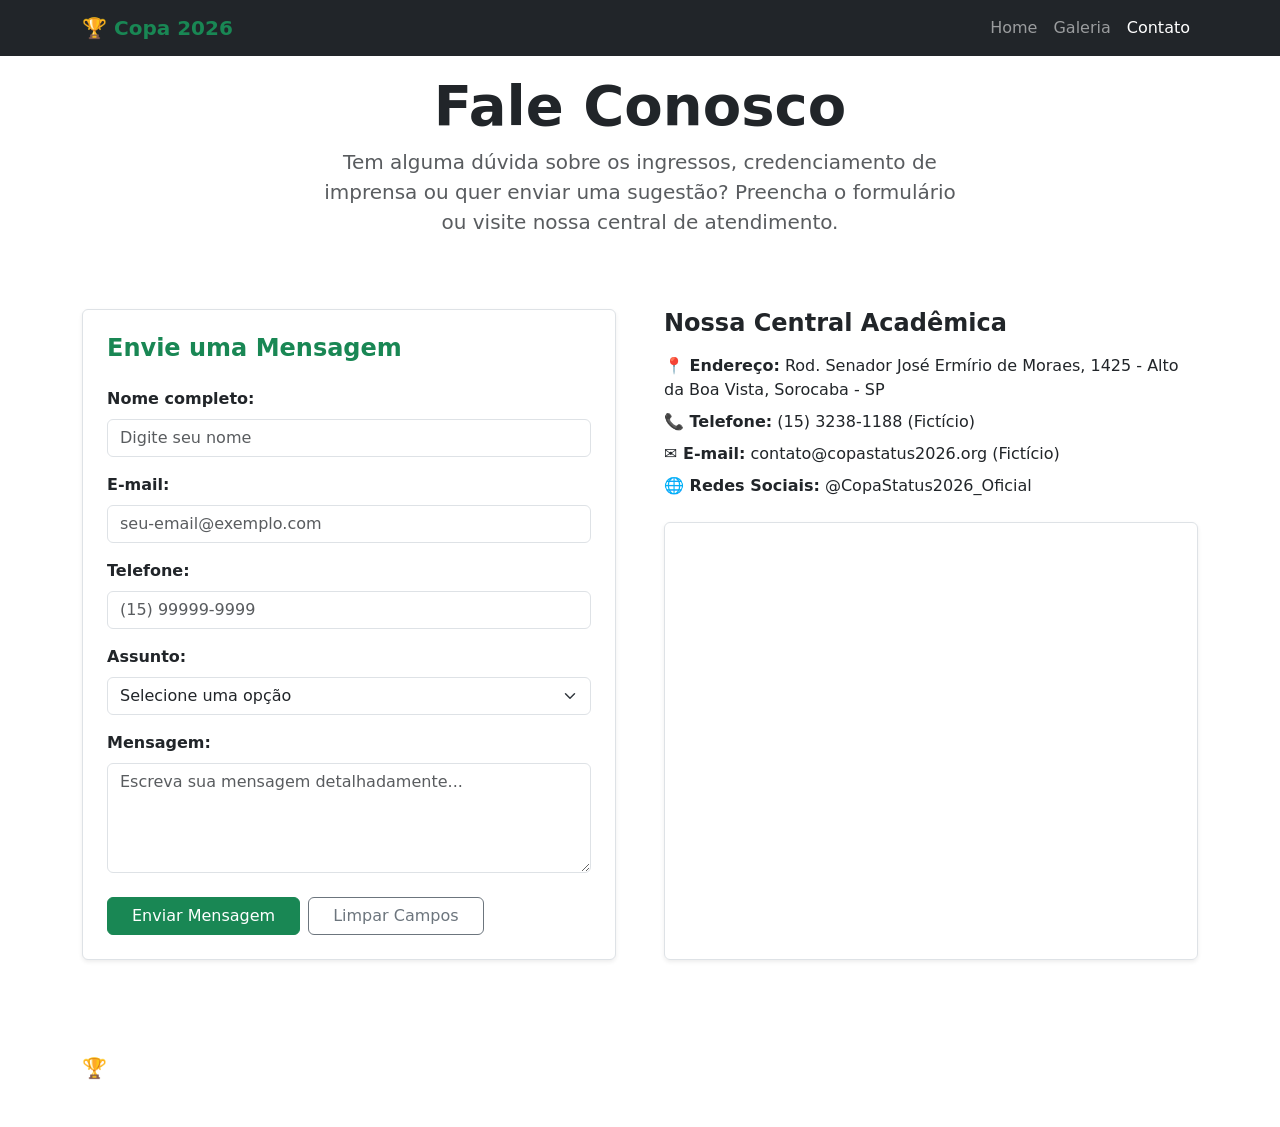
==== contato.html @ c5f3bcd2 "Criacao da pagina de Contato com Formulario validado e Mapa" ====
<!--
AF - Avaliação Final - Linguagens de Programação
Tema do Projeto: Copa do Mundo 2026
Aluno 1: André Borges - RA: 250898
Aluno 2: Luiz Amaral - RA: 251676
Professor: Abimael de Oliveira
Data de entrega: 07/06
-->
<!DOCTYPE html>
<html lang="pt-br">
<head>
    <meta charset="UTF-8">
    <meta name="viewport" content="width=device-width, initial-scale=1.0">
    <title>Copa do Mundo 2026 | Contato</title>

    <link href="https://cdn.jsdelivr.net/npm/bootstrap@5.3.3/dist/css/bootstrap.min.css" rel="stylesheet">

    <link rel="stylesheet" href="./css/style.css">
</head>
<body>

    <header>
        <nav class="navbar navbar-expand-lg navbar-dark bg-dark fixed-top">
            <div class="container">
                <a class="navbar-brand fw-bold text-success" href="index.html">🏆 Copa 2026</a>
                
                <button class="navbar-toggler" type="button" data-bs-toggle="collapse" data-bs-target="#menuPrincipal" aria-controls="menuPrincipal" aria-expanded="false" aria-label="Toggle navigation">
                    <span class="navbar-toggler-icon"></span>
                </button>

                <div class="collapse navbar-collapse" id="menuPrincipal">
                    <ul class="navbar-nav ms-auto mb-2 mb-lg-0">
                        <li class="nav-item">
                            <a class="nav-link" href="index.html">Home</a>
                        </li>
                        <li class="nav-item">
                            <a class="nav-link" href="galeria.html">Galeria</a>
                        </li>
                        <li class="nav-item">
                            <a class="nav-link active" aria-current="page" href="contato.html">Contato</a>
                        </li>
                    </ul>
                </div>
            </div>
        </nav>
    </header>

    <main class="container py-5">
        
        <section class="text-center my-4">
            <h1 class="fw-bold display-4 titulo-gradiente">Fale Conosco</h1>
            <p class="lead text-muted mx-auto" style="max-width: 650px;">
                Tem alguma dúvida sobre os ingressos, credenciamento de imprensa ou quer enviar uma sugestão? Preencha o formulário ou visite nossa central de atendimento.
            </p>
        </section>

        <section class="row g-5 mt-2">
            
            <article class="col-lg-6">
                <div class="bg-white p-4 rounded shadow-sm border">
                    <h2 class="h4 fw-bold mb-4 text-success">Envie uma Mensagem</h2>
                    
                    <form class="form-contato" id="formContato" action="#" method="post">
                        
                        <div class="mb-3">
                            <label for="nome" class="form-label fw-semibold">Nome completo:</label>
                            <input type="text" id="nome" name="nome" class="form-control" placeholder="Digite seu nome" required>
                        </div>

                        <div class="mb-3">
                            <label for="email" class="form-label fw-semibold">E-mail:</label>
                            <input type="email" id="email" name="email" class="form-control" placeholder="seu-email@exemplo.com" required>
                        </div>

                        <div class="mb-3">
                            <label for="telefone" class="form-label fw-semibold">Telefone:</label>
                            <input type="tel" id="telefone" name="telefone" class="form-control" placeholder="(15) 99999-9999" pattern="\[0-9]{2}\ \s[0-9]{4,5}-[0-9]{4}">
                        </div>

                        <div class="mb-3">
                            <label for="assunto" class="form-label fw-semibold">Assunto:</label>
                            <select id="assunto" name="assunto" class="form-select" required>
                                <option value="">Selecione uma opção</option>
                                <option value="ingressos">Dúvidas sobre Ingressos</option>
                                <option value="imprensa">Credenciamento de Imprensa</option>
                                <option value="suporte">Suporte Técnico do App</option>
                                <option value="parceria">Parcerias Comerciais</option>
                            </select>
                        </div>

                        <div class="mb-3">
                            <label for="mensagem" class="form-label fw-semibold">Mensagem:</label>
                            <textarea id="mensagem" name="mensagem" class="form-control" rows="4" placeholder="Escreva sua mensagem detalhadamente..." required></textarea>
                        </div>

                        <div class="d-grid gap-2 d-md-flex justify-content-md-start pt-2">
                            <button type="submit" class="btn btn-success px-4 btn-gradiente">Enviar Mensagem</button>
                            <button type="reset" class="btn btn-outline-secondary px-4">Limpar Campos</button>
                        </div>
                    </form>
                </div>
            </article>

            <article class="col-lg-6 d-flex flex-column justify-content-between">
                
                <div class="mb-4 text-contato-bloco">
                    <h2 class="h4 fw-bold mb-3">Nossa Central Acadêmica</h2>
                    <p class="mb-2"><strong>📍 Endereço:</strong> Rod. Senador José Ermírio de Moraes, 1425 - Alto da Boa Vista, Sorocaba - SP</p>
                    <p class="mb-2"><strong>📞 Telefone:</strong> (15) 3238-1188 (Fictício)</p>
                    <p class="mb-2"><strong>✉ E-mail:</strong> contato@copastatus2026.org (Fictício)</p>
                    <p class="mb-0"><strong>🌐 Redes Sociais:</strong> @CopaStatus2026_Oficial</p>
                </div>

                <div class="w-100 flex-grow-1 border rounded shadow-sm overflow-hidden" style="min-height: 300px;">
                    <iframe 
                        src="https://www.google.com/maps/embed?pb=!1m18!1m12!1m3!1d3659.8510884666327!2d-47.427771723788734!3d-23.465839258079257!2m3!1f0!2f0!3f0!3m2!1i1024!2i768!4f13.1!3m3!1m2!1s0x94c5f50f28dfb84b%3A0x8e874ec2614e5a95!2sFACENS%20-%20Centro%20Universit%C3%A1rio%20Facens!5e0!3m2!1spt-BR!2sbr!4v1717790000000!5m2!1spt-BR!2sbr" 
                        width="100%" 
                        height="100%" 
                        style="border:0; min-height: 320px;" 
                        allowfullscreen="" 
                        loading="lazy">
                    </iframe>
                </div>
                
            </article>

        </section>
    </main>

    <footer class="rodape mt-5">
        <div class="container text-center">
            <div class="row align-items-center">
                <div class="col-md-6 text-md-start mb-3 mb-md-0 flex-rodape-info">
                    <h5 class="fw-bold mb-1 text-white">🏆 Copa do Mundo 2026</h5>
                    <p class="small text-white-50 m-0">Projeto desenvolvido para a AF - Linguagens de Programação.</p>
                    <p class="small text-white-50 m-0">Curso: Análise e Desenvolvimento de Sistemas – ADS (Facens)</p>
                </div>
                <div class="col-md-6 text-md-end">
                    <p class="small text-white-50 m-0"><strong>Aluno 1:</strong> André Borges - RA: XXXXX</p>
                    <p class="small text-white-50 m-0"><strong>Aluno 2:</strong> Nome Completo - RA: XXXXX</p>
                    <p class="small text-white-50 mt-2 m-0">© 2026 - Trabalho Acadêmico Sem Fins Comerciais.</p>
                </div>
            </div>
        </div>
    </footer>

    <script src="https://cdn.jsdelivr.net/npm/bootstrap@5.3.3/dist/js/bootstrap.bundle.min.js"></script>

    <script src="./js/script.js"></script>
</body>
</html>
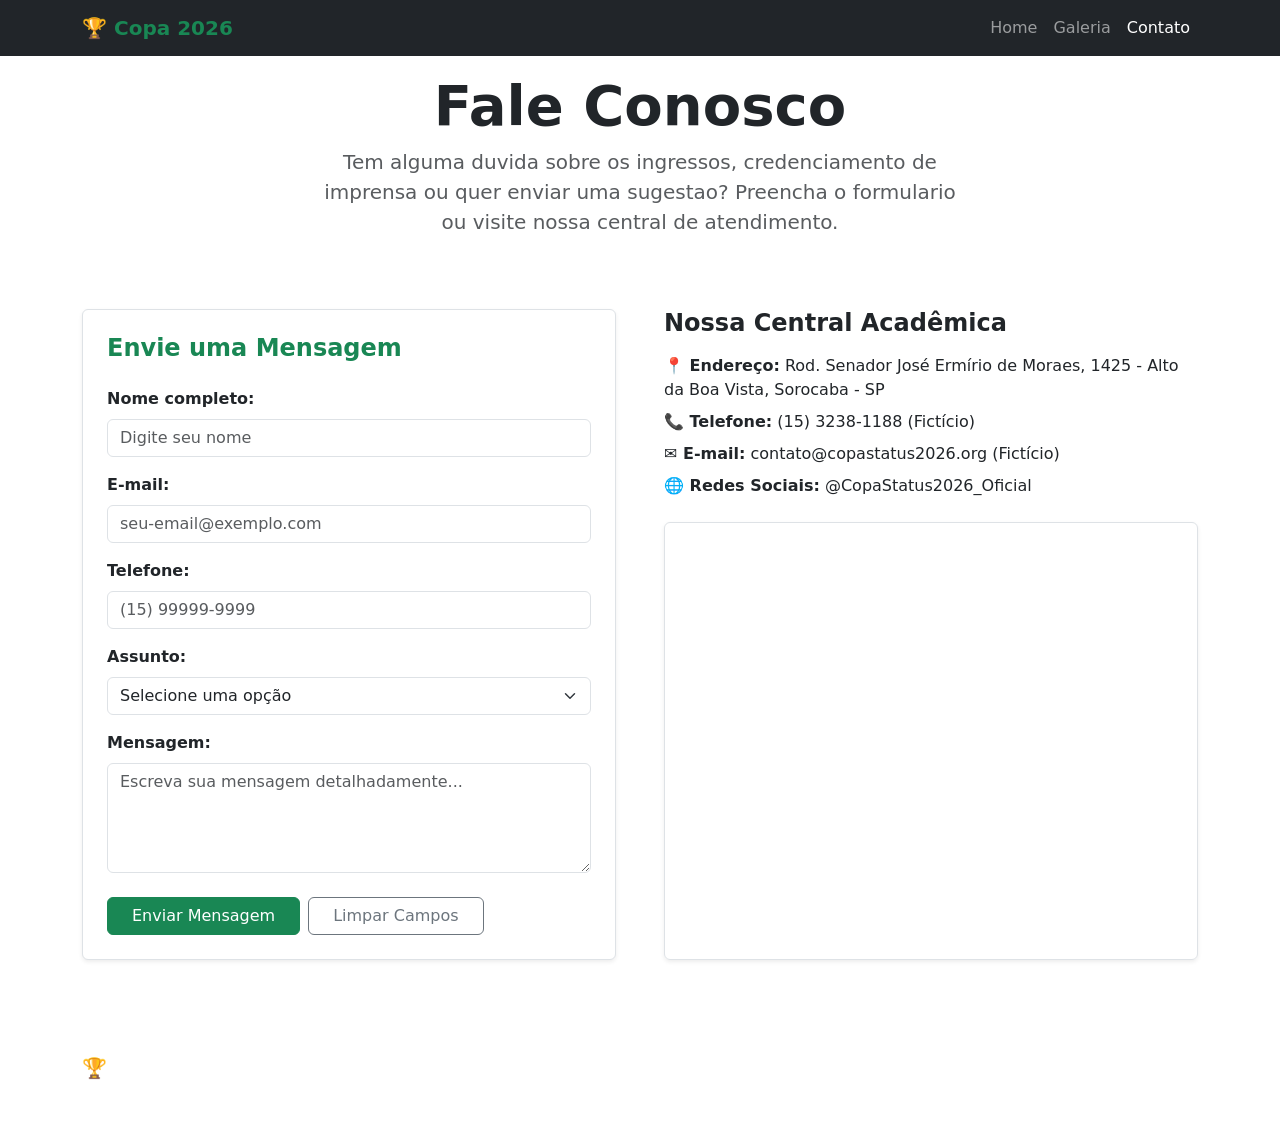
==== commit 5f0ceb7f: "pagina de contato atualizada com o mapa da facens" ====
--- a/contato.html
+++ b/contato.html
@@ -14,7 +14,6 @@
     <title>Copa do Mundo 2026 | Contato</title>
 
     <link href="https://cdn.jsdelivr.net/npm/bootstrap@5.3.3/dist/css/bootstrap.min.css" rel="stylesheet">
-
     <link rel="stylesheet" href="./css/style.css">
 </head>
 <body>
@@ -50,7 +49,7 @@
         <section class="text-center my-4">
             <h1 class="fw-bold display-4 titulo-gradiente">Fale Conosco</h1>
             <p class="lead text-muted mx-auto" style="max-width: 650px;">
-                Tem alguma dúvida sobre os ingressos, credenciamento de imprensa ou quer enviar uma sugestão? Preencha o formulário ou visite nossa central de atendimento.
+                Tem alguma duvida sobre os ingressos, credenciamento de imprensa ou quer enviar uma sugestao? Preencha o formulario ou visite nossa central de atendimento.
             </p>
         </section>
 
@@ -111,6 +110,7 @@
                     <p class="mb-0"><strong>🌐 Redes Sociais:</strong> @CopaStatus2026_Oficial</p>
                 </div>
 
+                <!-- mapa do google obrigatorio mostrando a facens -->
                 <div class="w-100 flex-grow-1 border rounded shadow-sm overflow-hidden" style="min-height: 300px;">
                     <iframe 
                         src="https://www.google.com/maps/embed?pb=!1m18!1m12!1m3!1d3659.8510884666327!2d-47.427771723788734!3d-23.465839258079257!2m3!1f0!2f0!3f0!3m2!1i1024!2i768!4f13.1!3m3!1m2!1s0x94c5f50f28dfb84b%3A0x8e874ec2614e5a95!2sFACENS%20-%20Centro%20Universit%C3%A1rio%20Facens!5e0!3m2!1spt-BR!2sbr!4v1717790000000!5m2!1spt-BR!2sbr" 
@@ -145,7 +145,6 @@
     </footer>
 
     <script src="https://cdn.jsdelivr.net/npm/bootstrap@5.3.3/dist/js/bootstrap.bundle.min.js"></script>
-
     <script src="./js/script.js"></script>
 </body>
 </html>
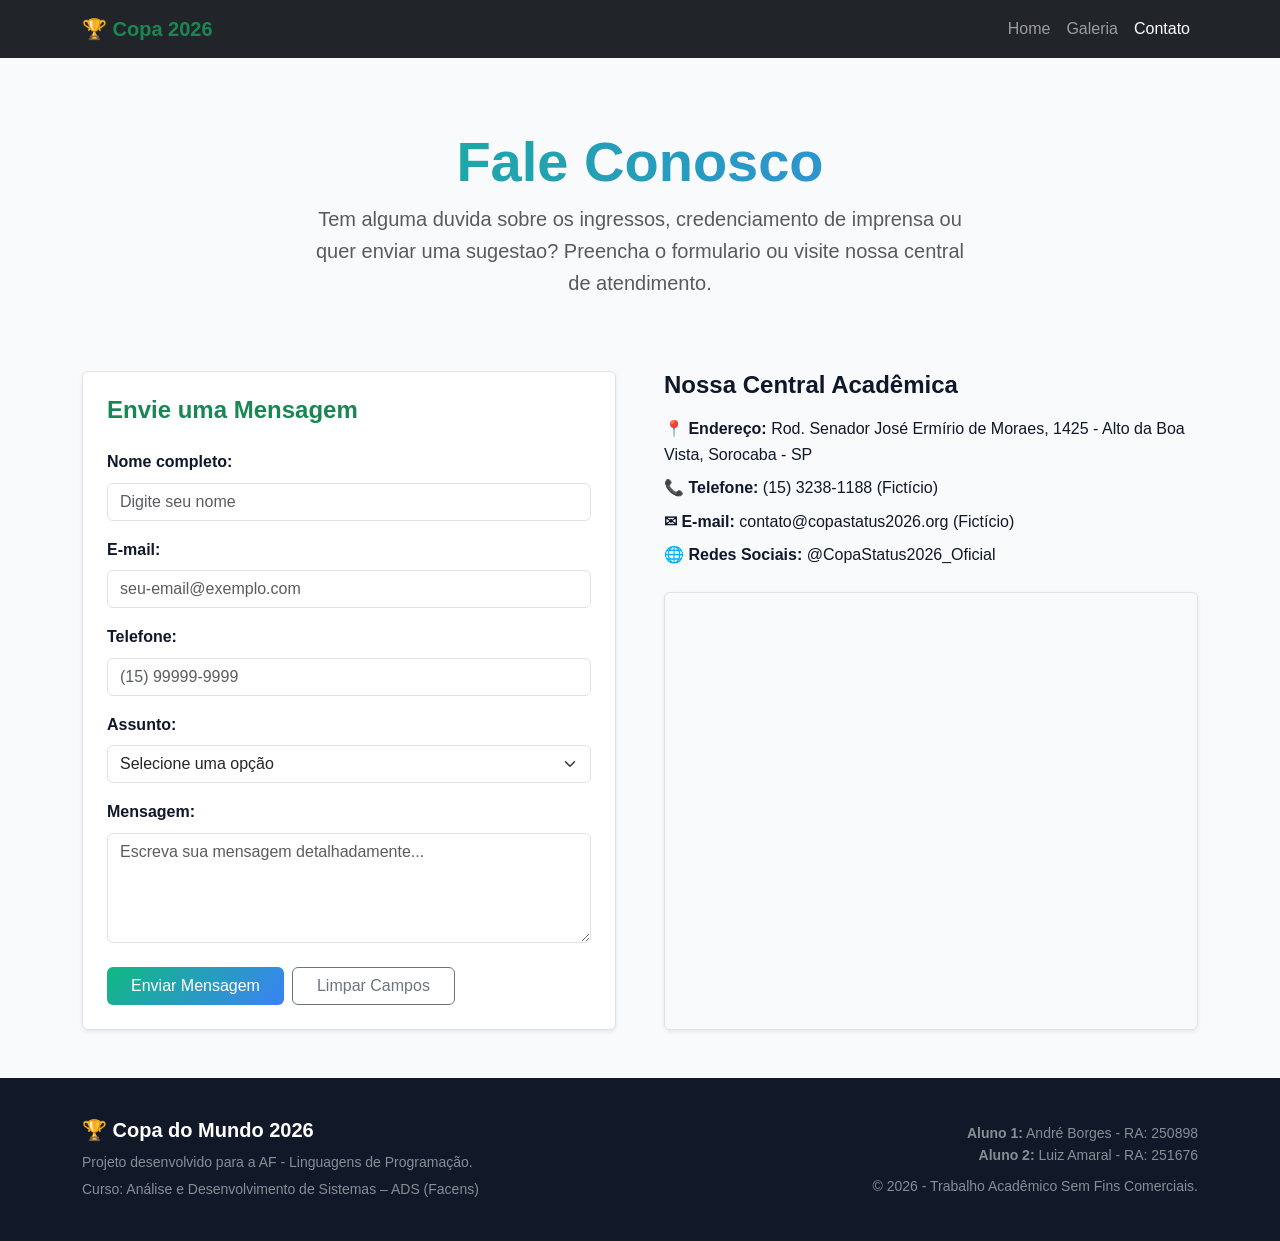
==== commit 4853056b: "imagens da tela inicial adicionadas" ====
--- a/contato.html
+++ b/contato.html
@@ -127,7 +127,7 @@
         </section>
     </main>
 
-    <footer class="rodape mt-5">
+    <footer class="rodape">
         <div class="container text-center">
             <div class="row align-items-center">
                 <div class="col-md-6 text-md-start mb-3 mb-md-0 flex-rodape-info">
@@ -136,8 +136,8 @@
                     <p class="small text-white-50 m-0">Curso: Análise e Desenvolvimento de Sistemas – ADS (Facens)</p>
                 </div>
                 <div class="col-md-6 text-md-end">
-                    <p class="small text-white-50 m-0"><strong>Aluno 1:</strong> André Borges - RA: XXXXX</p>
-                    <p class="small text-white-50 m-0"><strong>Aluno 2:</strong> Nome Completo - RA: XXXXX</p>
+                    <p class="small text-white-50 m-0"><strong>Aluno 1:</strong> André Borges - RA: 250898</p>
+                    <p class="small text-white-50 m-0"><strong>Aluno 2:</strong> Luiz Amaral - RA: 251676</p>
                     <p class="small text-white-50 mt-2 m-0">© 2026 - Trabalho Acadêmico Sem Fins Comerciais.</p>
                 </div>
             </div>
--- a/css/style.css
+++ b/css/style.css
@@ -0,0 +1,135 @@
+/*
+AF - Avaliação Final - Linguagens de Programação
+Tema do Projeto: Copa do Mundo 2026
+Aluno 1: André Borges - RA: 250898
+Aluno 2: Luiz Amaral - RA: 251676
+Professor: Abimael de Oliveira
+Data de entrega: 07/06
+*/
+
+:root {
+    --cor-primaria: #10b981;    
+    --cor-secundaria: #0f172a;  
+    --cor-destaque: #3b82f6;    
+    --cor-fundo: #f8fafc;       
+    --cor-branca: #ffffff;
+    --cor-texto-mutado: #64748b;
+    --gradiente-suave: linear-gradient(135deg, #10b981, #3b82f6);
+}
+
+* {
+    margin: 0;
+    padding: 0;
+    box-sizing: border-box;
+}
+
+body {
+    font-family: -apple-system, BlinkMacSystemFont, "Segoe UI", Roboto, Helvetica, Arial, sans-serif;
+    background-color: var(--cor-fundo);
+    color: var(--cor-secundaria);
+    line-height: 1.6;
+    padding-top: 56px; 
+}
+
+/* segurando o tamanho das imagens do carrossel para ficar certinho */
+.carousel-item img {
+    height: 60vh;
+    object-fit: cover;
+}
+
+/* efeito visual de texto com cor em gradiente */
+.titulo-gradiente {
+    background: linear-gradient(90deg, #10b981, #3b82f6);
+    -webkit-background-clip: text;
+    -webkit-text-fill-color: transparent;
+    font-weight: 800;
+}
+
+/* usando flexbox nos botoes da home para alinhar certinho */
+.flex-botoes {
+    display: flex;
+    justify-content: center;
+    gap: 15px;
+    flex-wrap: wrap;
+}
+
+/* efeito visual de botao com fundo gradiente e transicao moleza */
+.btn-gradiente {
+    background: var(--gradiente-suave);
+    color: var(--cor-branca) !important;
+    border: none;
+    transition: opacity 0.3s ease;
+}
+
+.btn-gradiente:hover {
+    opacity: 0.9;
+}
+
+/* efeito de subir um pouco o card quando passa o mouse por cima */
+.card-personalizado {
+    transition: transform 0.3s ease, box-shadow 0.3s ease;
+    border: none !important;
+}
+
+.card-personalizado:hover {
+    transform: translateY(-8px);
+    box-shadow: 0 12px 24px rgba(15, 23, 42, 0.1) !important;
+}
+
+/* animacao simples que vai rodar pelo javascript */
+@keyframes sumirAparecer {
+    from {
+        opacity: 0.4;
+        transform: scale(0.98);
+    }
+    to {
+        opacity: 1;
+        transform: scale(1);
+    }
+}
+
+.card-destaque-js {
+    animation: sumirAparecer 0.4s ease forwards;
+    box-shadow: 0 0 15px rgba(16, 185, 129, 0.3) !important;
+}
+
+/* usando flexbox para organizar as infos do rodape */
+.rodape {
+    background-color: #111827;
+    padding: 40px 0;
+    color: var(--cor-branca);
+}
+
+.flex-rodape-info {
+    display: flex;
+    flex-direction: column;
+    gap: 5px;
+}
+
+/* deixa o mouse com desenho de clique nos filtros */
+.cursor-pointer {
+    cursor: pointer;
+    transition: background-color 0.2s ease;
+}
+.cursor-pointer:hover {
+    background-color: var(--cor-primaria) !important;
+}
+
+/* estilo do botao flutuante de voltar pro topo */
+.btn-topo {
+    position: fixed;
+    right: 25px;
+    bottom: 25px;
+    display: none;
+    width: 45px;
+    height: 45px;
+    border-radius: 50%;
+    border: none;
+    background: var(--gradiente-suave);
+    color: white;
+    font-weight: bold;
+    font-size: 20px;
+    cursor: pointer;
+    box-shadow: 0 4px 12px rgba(0,0,0,0.15);
+    z-index: 1000;
+}
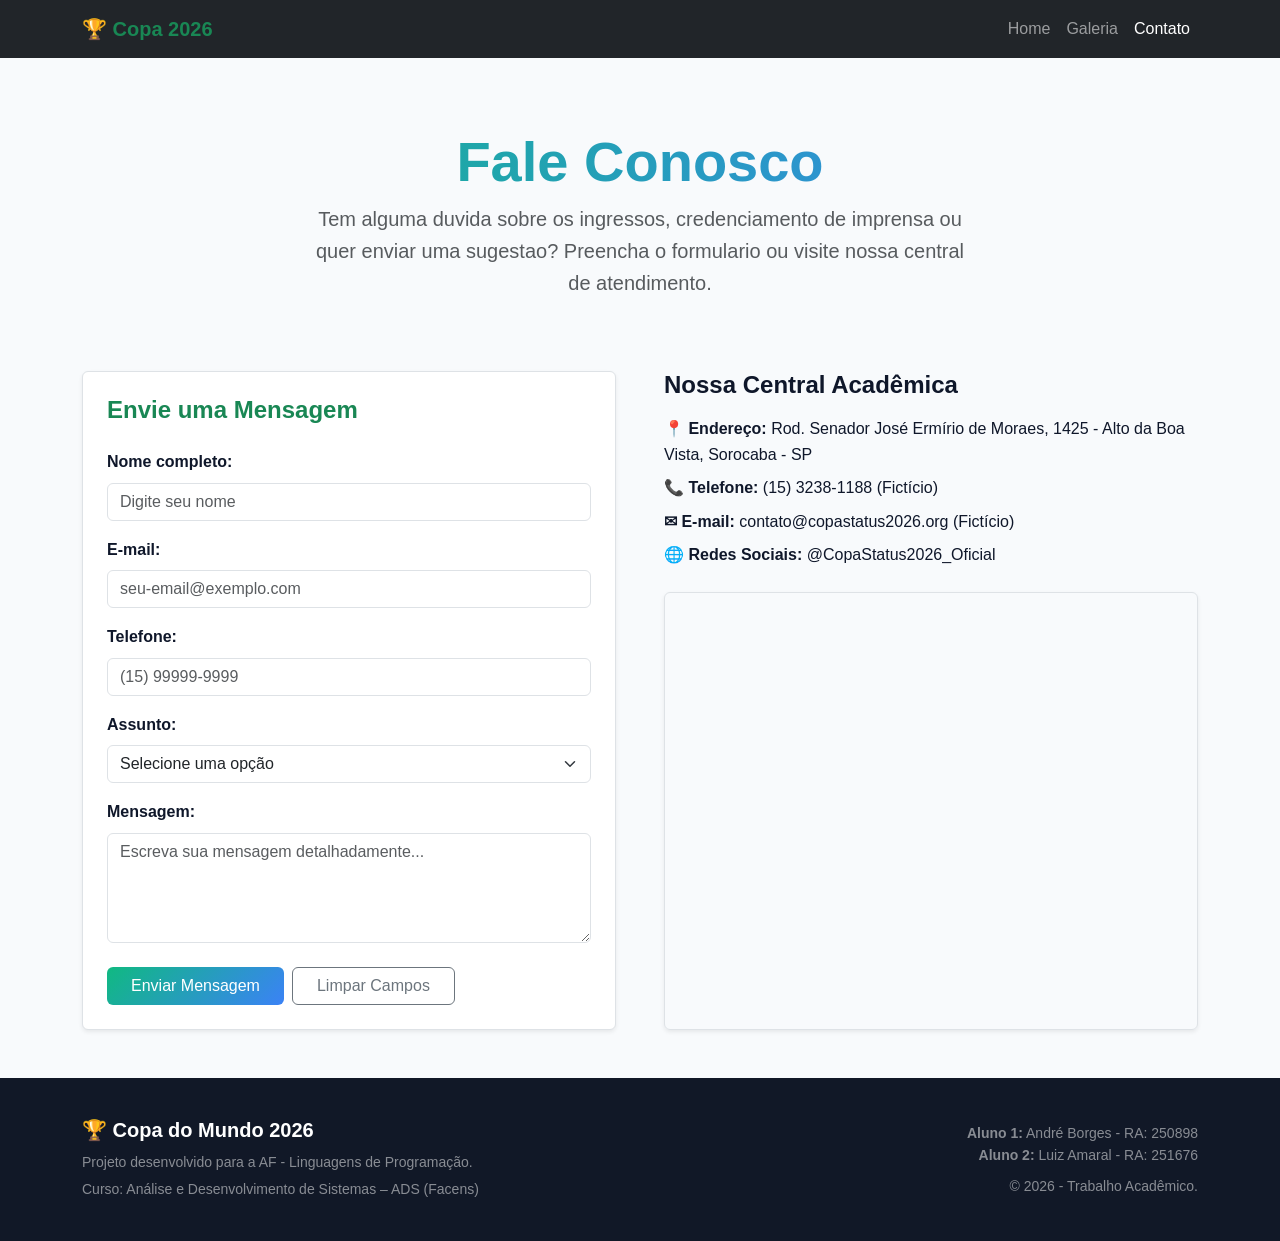
==== commit a5dd75f6: "atualização do rodapé" ====
--- a/contato.html
+++ b/contato.html
@@ -138,7 +138,7 @@
                 <div class="col-md-6 text-md-end">
                     <p class="small text-white-50 m-0"><strong>Aluno 1:</strong> André Borges - RA: 250898</p>
                     <p class="small text-white-50 m-0"><strong>Aluno 2:</strong> Luiz Amaral - RA: 251676</p>
-                    <p class="small text-white-50 mt-2 m-0">© 2026 - Trabalho Acadêmico Sem Fins Comerciais.</p>
+                    <p class="small text-white-50 mt-2 m-0">© 2026 - Trabalho Acadêmico.</p>
                 </div>
             </div>
         </div>
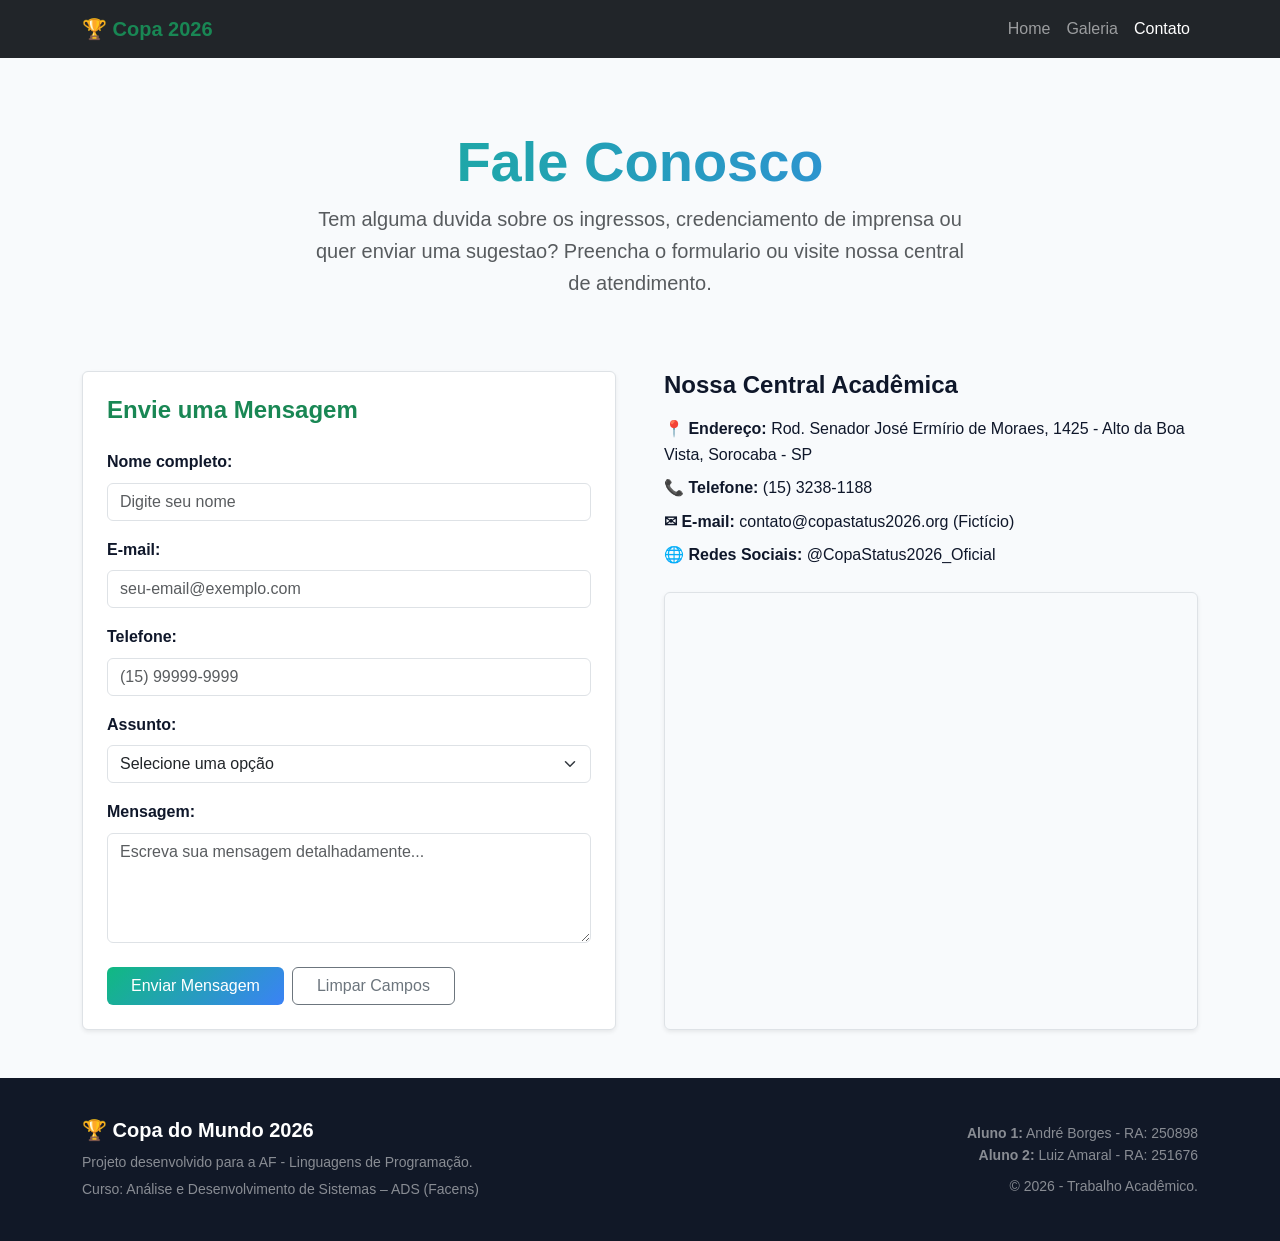
==== commit 0ccc34e1: "criação da descrição do projeto no readme" ====
--- a/contato.html
+++ b/contato.html
@@ -105,12 +105,12 @@
                 <div class="mb-4 text-contato-bloco">
                     <h2 class="h4 fw-bold mb-3">Nossa Central Acadêmica</h2>
                     <p class="mb-2"><strong>📍 Endereço:</strong> Rod. Senador José Ermírio de Moraes, 1425 - Alto da Boa Vista, Sorocaba - SP</p>
-                    <p class="mb-2"><strong>📞 Telefone:</strong> (15) 3238-1188 (Fictício)</p>
+                    <p class="mb-2"><strong>📞 Telefone:</strong> (15) 3238-1188</p>
                     <p class="mb-2"><strong>✉ E-mail:</strong> contato@copastatus2026.org (Fictício)</p>
                     <p class="mb-0"><strong>🌐 Redes Sociais:</strong> @CopaStatus2026_Oficial</p>
                 </div>
 
-                <!-- mapa do google obrigatorio mostrando a facens -->
+                <!-- mapa do google mostrando a facens -->
                 <div class="w-100 flex-grow-1 border rounded shadow-sm overflow-hidden" style="min-height: 300px;">
                     <iframe 
                         src="https://www.google.com/maps/embed?pb=!1m18!1m12!1m3!1d3659.8510884666327!2d-47.427771723788734!3d-23.465839258079257!2m3!1f0!2f0!3f0!3m2!1i1024!2i768!4f13.1!3m3!1m2!1s0x94c5f50f28dfb84b%3A0x8e874ec2614e5a95!2sFACENS%20-%20Centro%20Universit%C3%A1rio%20Facens!5e0!3m2!1spt-BR!2sbr!4v1717790000000!5m2!1spt-BR!2sbr" 
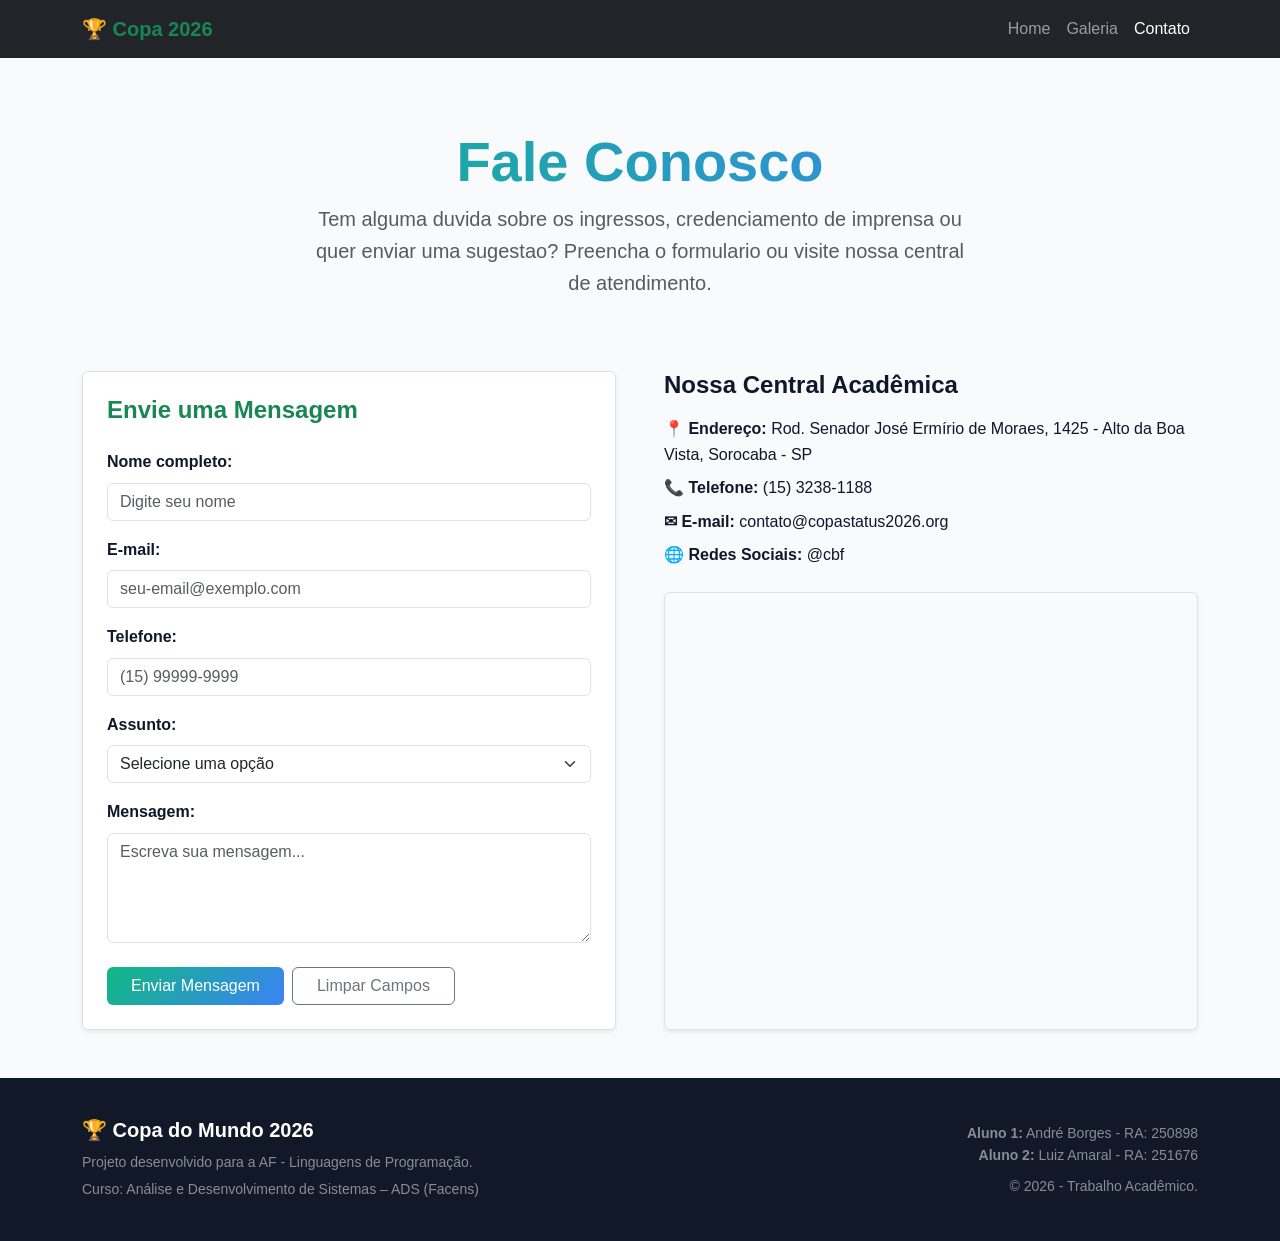
==== commit 1ed8b4cf: "atualização do texto da caixinha de texto" ====
--- a/contato.html
+++ b/contato.html
@@ -89,7 +89,7 @@
 
                         <div class="mb-3">
                             <label for="mensagem" class="form-label fw-semibold">Mensagem:</label>
-                            <textarea id="mensagem" name="mensagem" class="form-control" rows="4" placeholder="Escreva sua mensagem detalhadamente..." required></textarea>
+                            <textarea id="mensagem" name="mensagem" class="form-control" rows="4" placeholder="Escreva sua mensagem..." required></textarea>
                         </div>
 
                         <div class="d-grid gap-2 d-md-flex justify-content-md-start pt-2">
@@ -106,8 +106,8 @@
                     <h2 class="h4 fw-bold mb-3">Nossa Central Acadêmica</h2>
                     <p class="mb-2"><strong>📍 Endereço:</strong> Rod. Senador José Ermírio de Moraes, 1425 - Alto da Boa Vista, Sorocaba - SP</p>
                     <p class="mb-2"><strong>📞 Telefone:</strong> (15) 3238-1188</p>
-                    <p class="mb-2"><strong>✉ E-mail:</strong> contato@copastatus2026.org (Fictício)</p>
-                    <p class="mb-0"><strong>🌐 Redes Sociais:</strong> @CopaStatus2026_Oficial</p>
+                    <p class="mb-2"><strong>✉ E-mail:</strong> contato@copastatus2026.org</p>
+                    <p class="mb-0"><strong>🌐 Redes Sociais:</strong> @cbf</p>
                 </div>
 
                 <!-- mapa do google mostrando a facens -->
